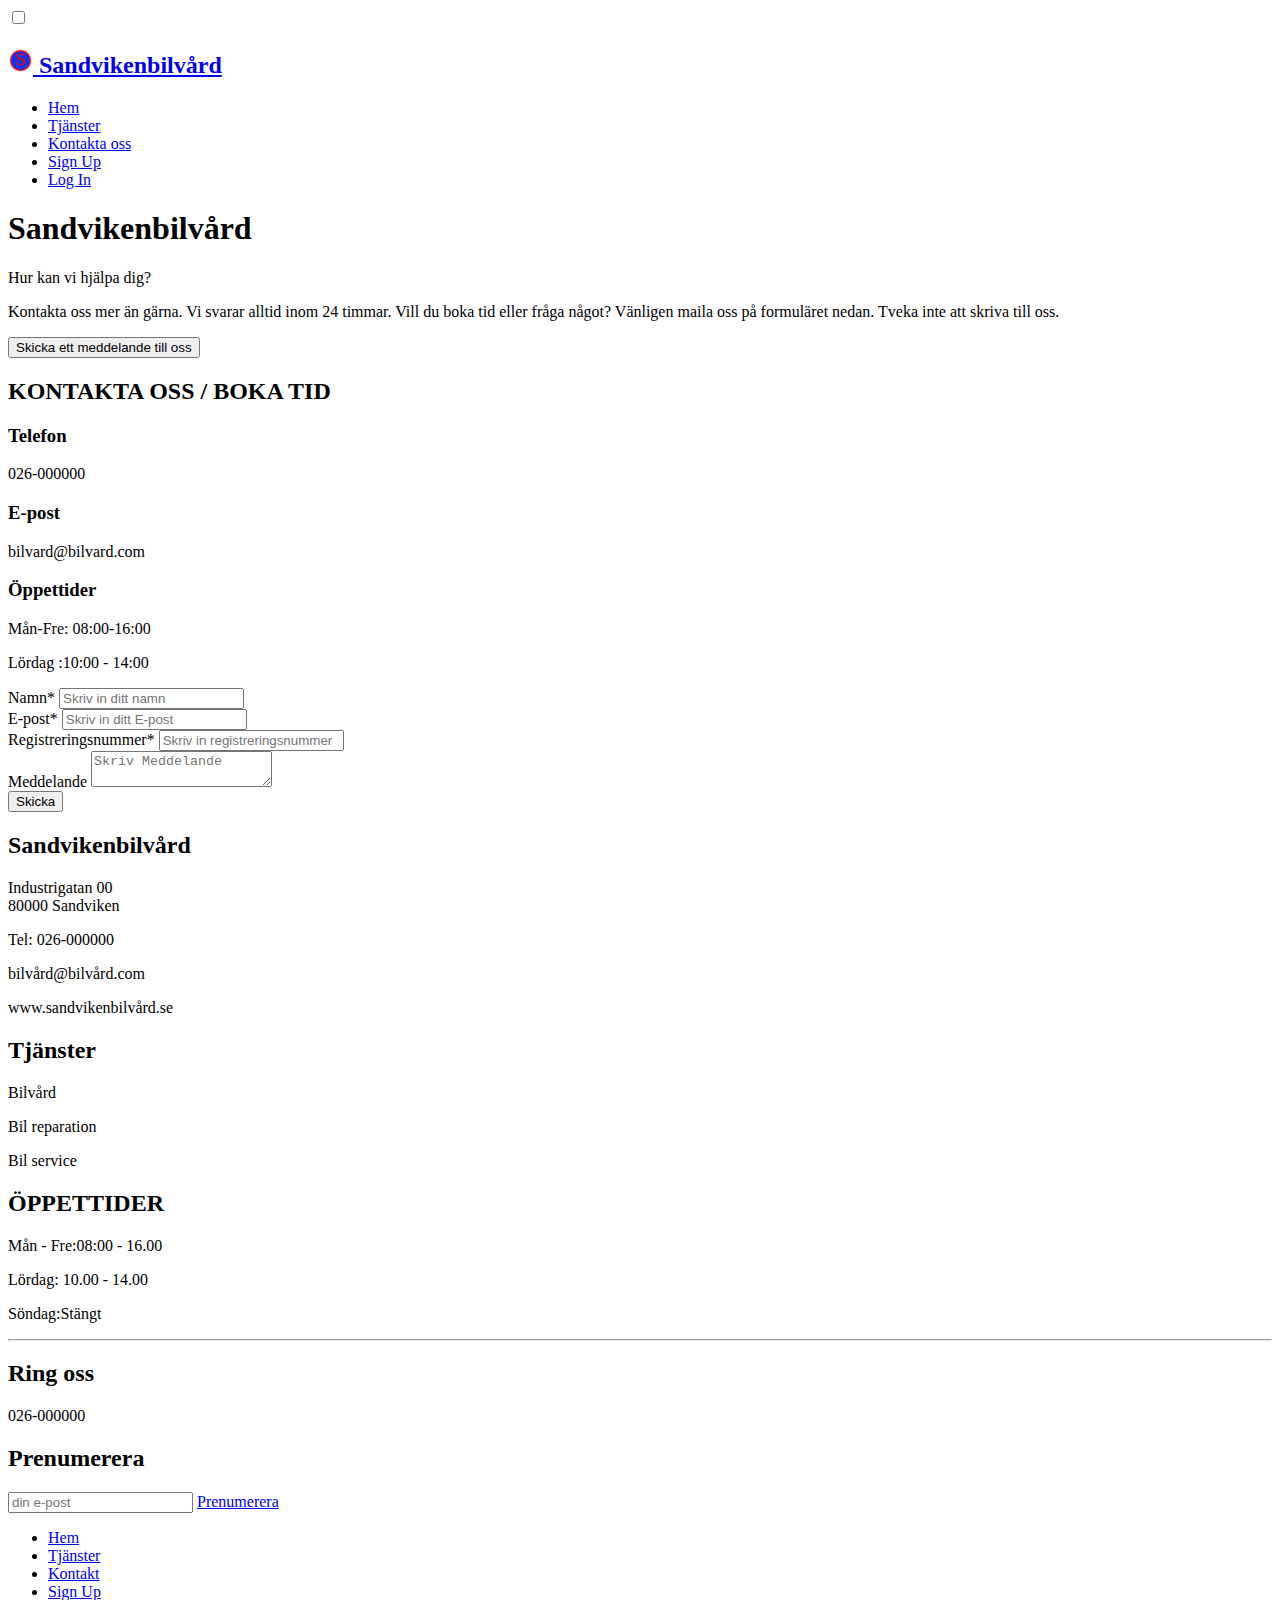
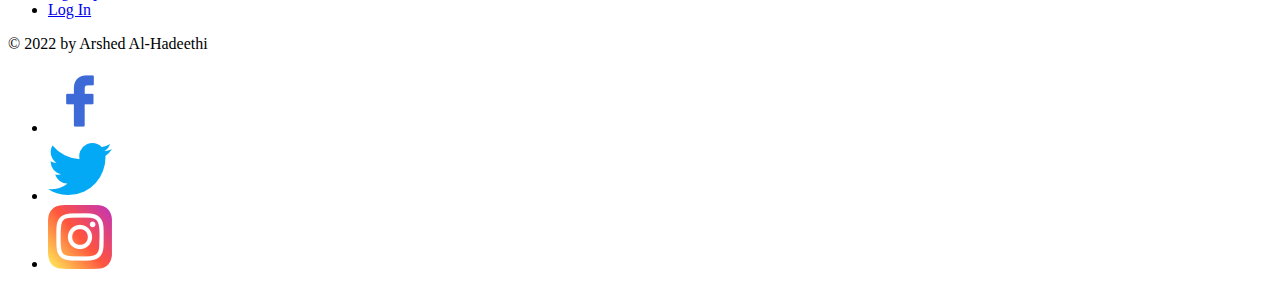
==== kontakt.html @ 72b44f38 "add web" ====
<!DOCTYPE html>
<html lang="en">
  <head>
    <meta charset="utf-8" />
    <meta name="viewport" content="width=device-width,initial-scale=1" />
    <meta http-equiv="X-UA-Compatible" content="IE=edge"/>
    <title>Kontakt | Sandviken bilvård</title>
    <!-- CSS Style -->
    <link rel="stylesheet" href="css/style.css" />
  </head>
  <body>

    <!-- Start landningssida -->
    <div class="landing-page">
      <div class="overlay"></div>
      <nav>
        <input id="nav-toggle" type="checkbox" />
        <h2 class="main-logo">
          <a href="index.html">
            <img src="imgs/icons/logo.png" style="width: 25px; height: 25px" alt="logo"/>
            <span>Sandviken<strong>bilvård</strong></span>
          </a>
        </h2>
        <ul class="links">
          <li><a href="index.html">Hem</a></li>
          <li><a href="tjanster.html">Tjänster</a></li>
          <li><a href="kontakt.html">Kontakta oss</a></li>
          <li><a href="#">Sign Up</a></li>
          <li><a href="#">Log In</a></li>
        </ul>
        <label for="nav-toggle" class="icon-burger">
          <div class="line"></div>
          <div class="line"></div>
          <div class="line"></div>
        </label>
      </nav>
      <div class="introduction-text">
        <div>
          <h1 class="main-logo">Sandviken<span>bilvård</span></h1>
          <p class="lead">Hur kan vi hjälpa dig?</p>
          <p class="mitt">
            Kontakta oss mer än gärna. Vi svarar alltid inom 24 timmar. 
            Vill du boka tid eller fråga något? Vänligen maila oss på
             formuläret nedan. Tveka inte att skriva till oss.
          </p>
          <form style="display: inline" action="#kontakt" method="get">
            <button>Skicka ett meddelande till oss</button>
          </form>
        </div>
      </div>
    </div>

    <!-- Slut landningssida -->

    <!-- Start kontakt form  -->
    <section class="send-msg">
      <h2 class="text-center" id="kontakt">KONTAKTA OSS / BOKA TID</h2>
      <div class="overlay"></div>
      <div class="container">
        <div class="boxes">
          <div class="box1">
            <div class="box">
              <h3>Telefon</h3>
              <span>026-000000</span>
            </div>
            <div class="box">
              <h3>E-post</h3>
              <span>bilvard@bilvard.com</span>
            </div>
            <div class="box">
              <h3>Öppettider</h3>
              <p>Mån-Fre: 08:00-16:00</p>
              <p>Lördag :10:00 - 14:00</p>
            </div>
          </div>
          <div class="box2">
            <form class="sm-boxes">
              <div>
                <label for="name">Namn*</label>
                <input type="text" id="name" name="name" placeholder="Skriv in ditt namn"/>
              </div>
              <div>
                <label for="epost">E-post*</label>
                <input type="text" id="epost" name="epost" placeholder="Skriv in ditt E-post"/>
              </div>
              <div>
                <label for="register">Registreringsnummer*</label>
                <input type="text" id="register" name="register" placeholder="Skriv in registreringsnummer"/>
              </div>
              <div>
                <label for="meddelande">Meddelande</label>
                <textarea id="meddelande" name="meddelande" placeholder="Skriv Meddelande"></textarea>
              </div>
              <button class="btn">Skicka</button>
            </form>
          </div>
        </div>
      </div>
    </section>
    <!-- Slut kontakt form  -->

    <!-- Start Kontakt -->
    <section class="contact-us">
      <div class="container">
        <!-- adress -->
        <div class="addresses">
          <div class="workshop">
            <div class="text">
              <i class="fas fa-car fa-2x"></i>
              <div>
                <h2 class="main-logo">Sandviken<span>bilvård</span></h2>
              </div>
            </div>
            <p>Industrigatan 00 <br> 80000 Sandviken</p>
            <div class="contact">
              <p><i class="fas fa-phone-alt"></i>Tel: 026-000000</p>
              <p><i class="fas fa-envelope"></i> bilvård@bilvård.com</p>
              <p><i class="fas fa-globe-europe"></i> www.sandvikenbilvård.se</p>
            </div>
          </div>
          <div class="sm-services">
            <h2>Tjänster</h2>
            <p>Bilvård</p>
            <p>Bil reparation</p>
            <p>Bil service</p>
          </div>

          <div class="openhours sm-services">
            <h2>ÖPPETTIDER</h2>
            <p><span>Mån - Fre:</span><span>08:00 - 16.00</span></p>
            <p><span>Lördag:</span> <span>10.00 - 14.00</span></p>
            <p><span>Söndag:</span><span>Stängt</span></p>
          </div>
        </div>
        <hr />
        <!-- Kontakta oss -->
        <div class="call">
          <div class="call-us">
            <h2>Ring oss</h2>
            <p>026-000000</p>
          </div>
          <div class="subscripe">
            <h2>Prenumerera</h2>
            <form>
              <input type="text" placeholder="din e-post" />
              <a href="#0">Prenumerera</a>
            </form>
          </div>
        </div>
      </div>
    </section>
    <!-- Slut kontakta oss -->

    <!-- Start Footer -->
    <div class="footer">
      <div class="container">
        <div class="boxes">
          <ul class="pages">
            <li><a href="index.html">Hem</a></li>
            <li><a href="tjanster.html"> Tjänster</a></li>
            <li><a href="kontakt.html">Kontakt </a></li>
            <li><a href="#">Sign Up</a></li>
            <li><a href="#">Log In</a></li>
          </ul>
          <p>&copy; 2022 by Arshed Al-Hadeethi</p>
          <ul class="foot-social">
            <li><a href="#0"><img src="imgs/icons/facebook.png" alt="facebook"></a></li>
            <li><a href="#0"><img src="imgs/icons/twitter.png" alt="twitter"></a></li>
            <li><a href="#0"><img src="imgs/icons/instagram.png" alt="instagram"></a></li>
          </ul>
        </div>
      </div>
    </div>
    <!-- Slut Footer -->
  </body>
</html>
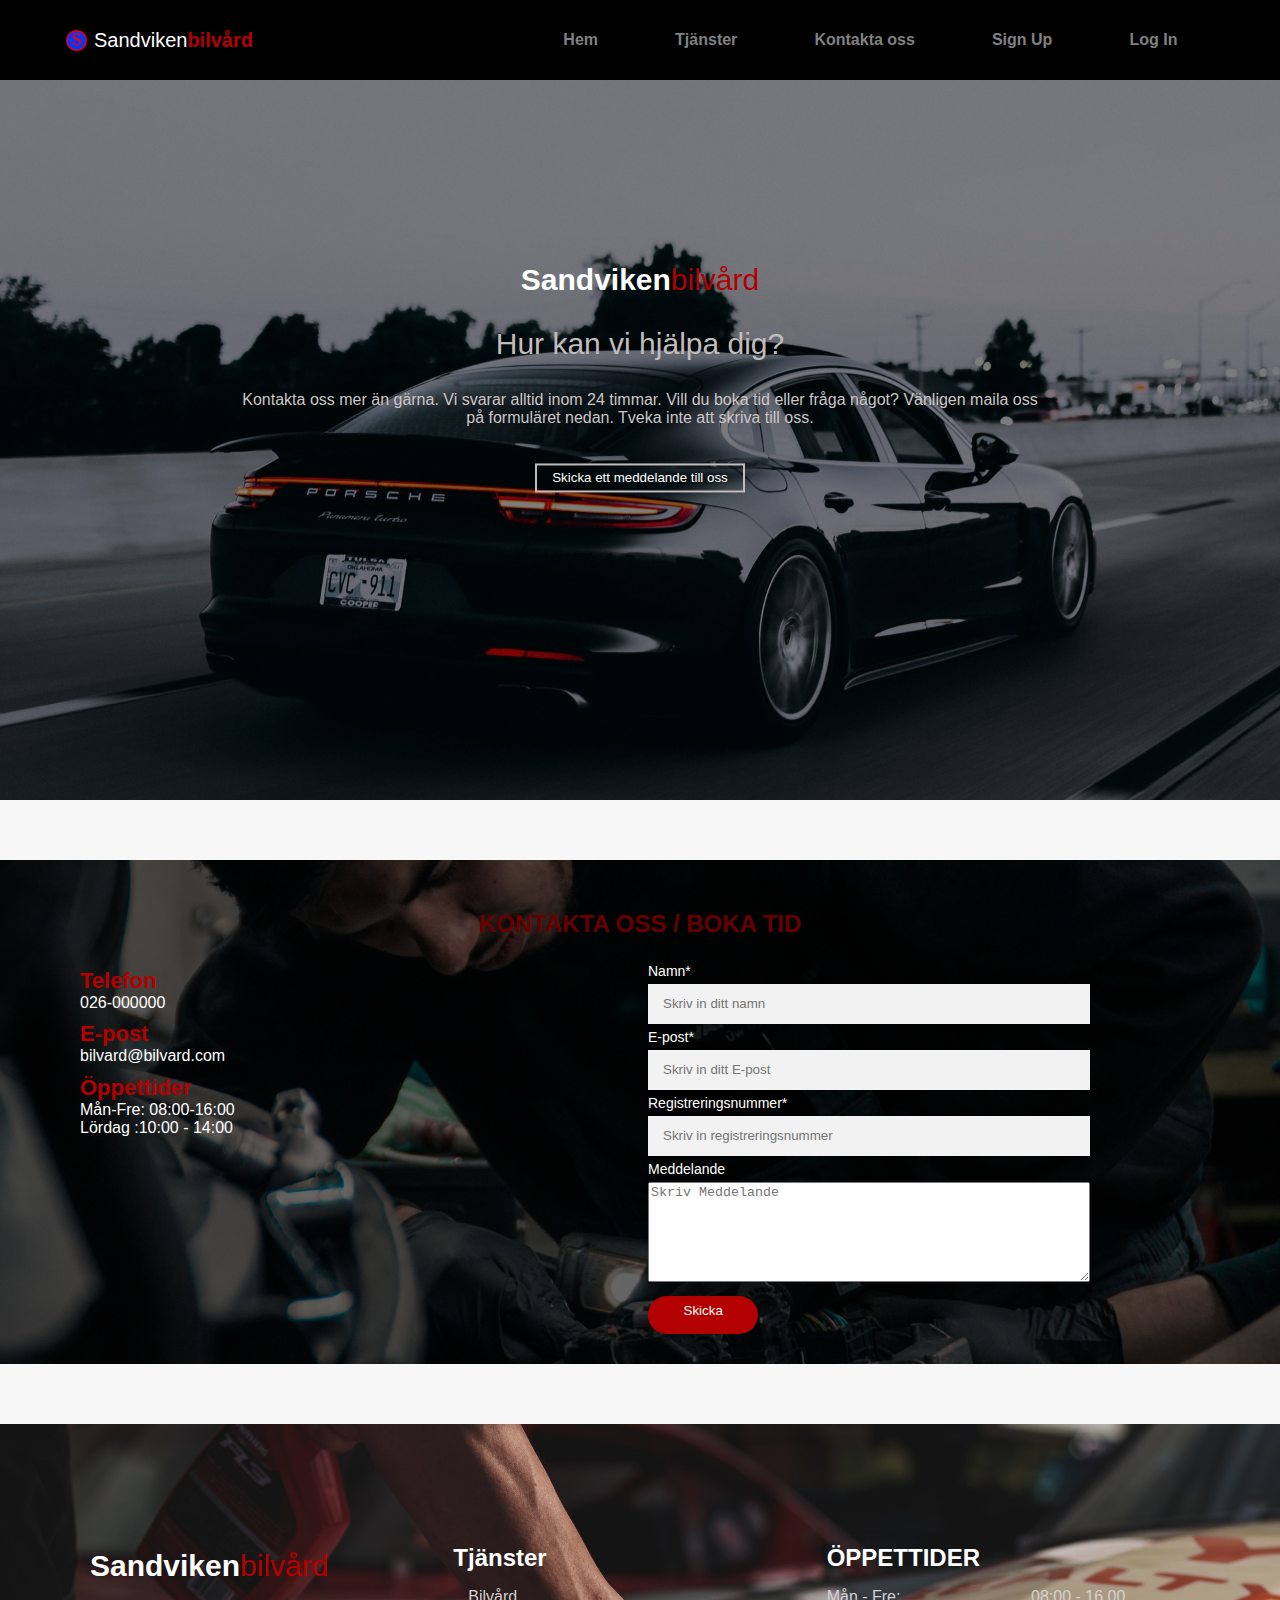
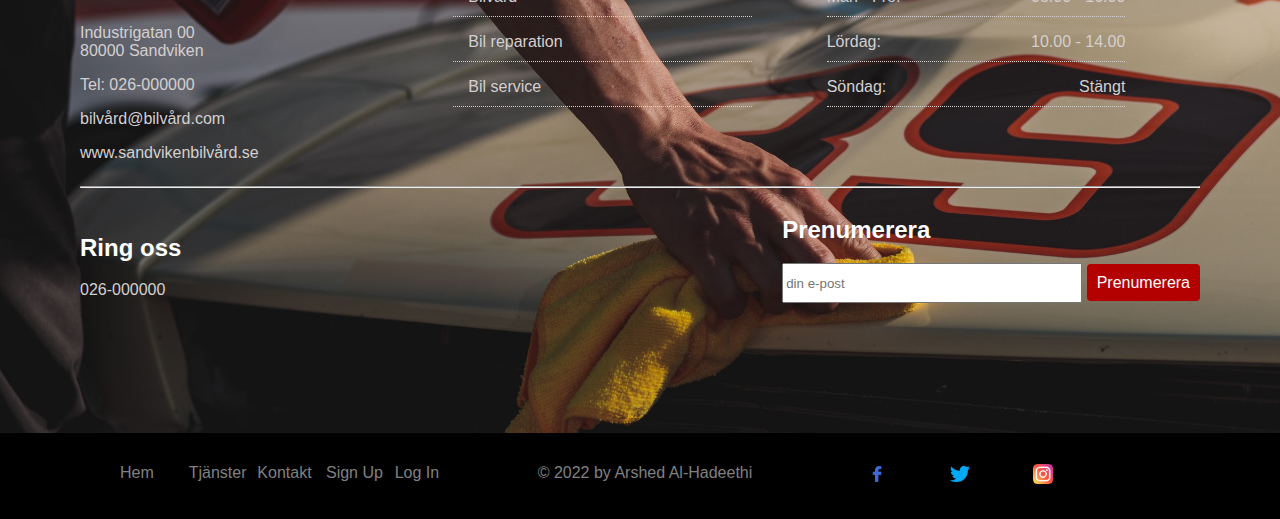
==== commit 4ca010c6: "update" ====
--- a/kontakt.html
+++ b/kontakt.html
@@ -6,7 +6,7 @@
     <meta http-equiv="X-UA-Compatible" content="IE=edge"/>
     <title>Kontakt | Sandviken bilvård</title>
     <!-- CSS Style -->
-    <link rel="stylesheet" href="css/style.css" />
+    <link rel="stylesheet" href="style.css" />
   </head>
   <body>
 
--- a/style.css
+++ b/style.css
@@ -0,0 +1,1266 @@
+body {
+  font-family: 'Open Sans', sans-serif;
+  overflow-x: hidden;
+  background-color: #f7f7f7;
+  margin: 0;
+  padding: 0;
+}
+:root {
+  --main-color: rgb(179, 0, 0);
+  --third-color: black;
+  --text-color: #818181;
+}
+* {
+  box-sizing: border-box;
+}
+html {
+  scroll-behavior: smooth;
+  overflow-x: hidden;
+}
+.container {
+  padding-left: 10px;
+  padding-right: 10px;
+  margin: auto;
+}
+
+/*#*#*#*#**#*#*#*#**#*#*#*#**#*#*#*#**#*#*#*#* Startsida *#*#*#*#**#*#*#*#**#*#*#*#**#*#*#*#**#*#*#*#*/
+
+/* Start landningssida */
+.landing-page {
+  min-height: 100vh;
+  background-image: url(./imgs/background.jpg);
+  background-size: cover;
+  position: relative;
+  margin-top: 80px;
+  min-height: 80vh;
+}
+.landing-page .overlay {
+  background-color: rgba(0, 0, 0, 0.5);
+  position: absolute;
+  top: 0;
+  left: 0;
+  width: 100%;
+  height: 100%;
+  z-index: 1;
+}
+nav {
+  position: fixed;
+  z-index: 10;
+  left: 0;
+  right: 0;
+  top: 0;
+  font-family: 'Montserrat', sans-serif;
+  padding: 0 5%;
+  height: 80px;
+  background-color: black;
+}
+/* #585858 */
+nav .main-logo {
+  float: left;
+  width: 40%;
+  height: 60%;
+  display: flex;
+  align-items: center;
+  font-size: 20px;
+  color: #fff;
+}
+nav .main-logo a {
+  text-decoration: none;
+  color: #fff;
+  display: flex;
+  align-items: center;
+}
+nav .main-logo a span {
+  color: #fff;
+  padding-left: 5px;
+}
+nav .main-logo a strong {
+  color: var(--main-color);
+}
+/* nav .main-logo img{} */
+nav .links {
+  float: right;
+  padding: 0;
+  margin: 0;
+  width: 60%;
+  height: 100%;
+  display: flex;
+  justify-content: space-around;
+  align-items: center;
+}
+nav .links li {
+  list-style: none;
+}
+nav .links a {
+  display: block;
+  padding: 10px;
+  font-size: 16px;
+  font-weight: bold;
+  color: var(--text-color);
+  text-decoration: none;
+  transition: 0.5s;
+}
+nav .links a:hover {
+  color: blue;
+}
+#nav-toggle {
+  position: absolute;
+  top: -100px;
+}
+nav .icon-burger {
+  display: none;
+  position: absolute;
+  right: 5%;
+  top: 50%;
+  transform: translateY(-50%);
+  cursor: pointer;
+}
+nav .icon-burger .line {
+  width: 30px;
+  height: 5px;
+  background-color: #fff;
+  margin: 5px;
+  border-radius: 3px;
+  transition: all 0.3s ease-in-out;
+}
+@media screen and (max-width: 768px) {
+  nav .links {
+    float: none;
+    position: fixed;
+    z-index: 9;
+    left: 0;
+    right: 0;
+    top: 80px;
+    bottom: 100%;
+    width: auto;
+    height: auto;
+    flex-direction: column;
+    justify-content: space-evenly;
+    background-color: rgba(0, 0, 0, 0.8);
+    overflow: hidden;
+    box-sizing: border-box;
+    transition: all 0.5s ease-in-out;
+  }
+  nav .links a {
+    font-size: 20px;
+  }
+  nav :checked ~ .links {
+    bottom: 0;
+  }
+  nav .icon-burger {
+    display: block;
+  }
+  nav :checked ~ .icon-burger .line:nth-child(1) {
+    transform: translateY(10px) rotate(225deg);
+  }
+  nav :checked ~ .icon-burger .line:nth-child(3) {
+    transform: translateY(-10px) rotate(-225deg);
+  }
+  nav :checked ~ .icon-burger .line:nth-child(2) {
+    opacity: 0;
+  }
+}
+
+/* Stop */
+.introduction-text {
+  position: absolute;
+  left: 50%;
+  top: 40%;
+  transform: translate(-50%, -50%);
+  display: flex;
+  justify-content: center;
+  align-items: center;
+  z-index: 2;
+  color: #fff;
+  text-align: center;
+  width: 95%;
+}
+.mitt {
+  margin-left: 15%;
+  margin-right: 15%;
+}
+.introduction-text .lead {
+  font-size: 30px;
+  color: #c1bcbc;
+}
+@media (max-width: 767px) {
+  .introduction-text .lead {
+    font-size: 20px;
+  }
+}
+@media (max-width: 991px) {
+  .introduction-text .lead {
+    text-align: center;
+  }
+}
+.introduction-text p:nth-of-type(2) {
+  color: #ccc5c5;
+  font-weight: 200;
+}
+@media (max-width: 991px) {
+  .introduction-text p:nth-of-type(2) {
+    text-align: center;
+  }
+}
+@media (max-width: 767px) {
+  .introduction-text p:nth-of-type(2) {
+    font-size: 14px;
+  }
+}
+.introduction-text button {
+  background: transparent;
+  border: 2px solid #c1bcbc;
+  padding: 5px 15px;
+  margin-top: 20px;
+  color: #fff;
+  cursor: pointer;
+  transition: 0.5s;
+}
+.introduction-text a {
+  text-decoration: none;
+}
+.introduction-text button:hover {
+  background: #fff;
+  color: #000;
+}
+@media (max-width: 991px) {
+  .introduction-text button {
+    margin: 30px auto;
+    display: block;
+  }
+}
+/* Slut landningssida */
+
+/* Start Socialamedia */
+.social {
+  padding: 10px 0;
+  box-shadow: -2px -5px 13px #000;
+  background-color: #fff;
+}
+.social .social-main {
+  display: flex;
+  justify-content: space-between;
+  align-items: center;
+}
+@media (max-width: 991px) {
+  .social .social-main {
+    display: block;
+    text-align: center;
+  }
+}
+@media (max-width: 991px) {
+  .social h4 {
+    margin-bottom: 10px;
+  }
+}
+.social p {
+  color: var(--text-color);
+  max-width: 100%;
+}
+.social img {
+  color: #b9b6b6;
+  margin: 20px 15px;
+  cursor: pointer;
+  transition: color 0.5s ease-in-out;
+  font-size: 40px;
+}
+@media (max-width: 767px) {
+  .social img {
+    margin: 10px 15px;
+    font-size: 30px;
+  }
+}
+/* Slut Socialamedia */
+
+/* Start Varför Vi */
+.why-us {
+  padding: 25px 0;
+  margin: 30px 0;
+  display: grid;
+  grid-template-columns: 35% 65%;
+  gap: 10px;
+}
+@media (max-width: 991px) {
+  .why-us {
+    grid-template-columns: 1fr;
+  }
+}
+.why-us .content .head-content {
+  position: relative;
+}
+@media (max-width: 991px) {
+  .why-us .content {
+    margin-left: 33px;
+  }
+}
+.why-us .content .head-content:before {
+  position: absolute;
+  content: '';
+  display: block;
+  background-color: var(--main-color);
+  width: 2px;
+  height: 80px;
+  left: 0;
+  left: -5%;
+}
+.why-us .content .head-content h2 {
+  font-size: 28px;
+  line-height: 1.3em;
+}
+.why-us .content .head-content h4 {
+  font-size: 18px;
+  line-height: 1.6em;
+  color: var(--main-color);
+}
+.why-us .content p {
+  font-weight: 400;
+  font-size: 15px;
+}
+.why-us .boxes {
+  display: grid;
+  grid-template-columns: 1fr 1fr;
+  gap: 10px;
+  text-align: start;
+}
+.why-us .boxes .box {
+  border: 2px solid rgba(0, 0, 0, 0.07);
+  padding: 20px;
+  display: flex;
+  align-items: center;
+  justify-content: space-around;
+  transition: 0.5s ease;
+}
+.why-us .boxes .box:hover {
+  background-color: #333;
+  color: #fff;
+}
+.why-us .boxes .box:hover i,
+.why-us .boxes .box:hover h5 {
+  color: #fff;
+}
+
+@media (max-width: 767px) {
+  .why-us {
+    margin: 20px 0 0;
+  }
+  .why-us .boxes {
+    grid-template-columns: 1fr;
+  }
+  .why-us .boxes .box {
+    padding: 10px;
+  }
+}
+.why-us .boxes .box i {
+  color: var(--main-color);
+}
+.why-us .boxes .box p {
+  color: var(--text-color);
+}
+/* Slut Varför vi */
+
+/* Start Om oss */
+.about-us {
+  padding-top: 25px;
+  padding-bottom: 25px;
+}
+.about-us .boxes {
+  display: grid;
+  grid-template-columns: 1fr 1fr;
+  gap: 20px;
+}
+.about-us .boxes .info-box h2 {
+  margin-top: 0;
+  color: var(--main-color);
+}
+.about-us .boxes .info-box p {
+  color: var(--text-color);
+  line-height: 1.5;
+}
+@media (max-width: 767px) {
+  .about-us .boxes {
+    grid-template-columns: 1fr;
+    text-align: center;
+  }
+}
+.about-us .boxes .image-box img {
+  max-width: 100%;
+  max-height: 100%;
+}
+/* Slut Om oss */
+
+/* Start statistik  */
+.stats {
+  padding: 100px 0;
+  color: #08526d;
+  background: url(./imgs/background2.jpg) no-repeat center center fixed;
+  min-height: 300px;
+  background-size: cover;
+  margin: 60px 0;
+}
+@media (max-width: 991px) {
+  .stats {
+    background-attachment: initial;
+    padding: 20px;
+  }
+}
+.stats .all-stats {
+  display: grid;
+  color: #b6b5b5;
+  grid-template-columns: 1fr 1fr 1fr 1fr;
+  text-align: center;
+  padding-top: 5px;
+  padding-bottom: 5px;
+}
+@media (max-width: 767px) {
+  .stats .all-stats {
+    grid-template-columns: 1fr 1fr;
+    padding: 10px 0;
+  }
+  .stats {
+    padding: 20px;
+  }
+}
+.stat-box {
+  margin-bottom: 20px;
+}
+.stats span {
+  display: block;
+  font-size: 50px;
+  font-weight: bold;
+}
+.stats p {
+  color: var(--main-color);
+  font-size: 20px;
+  color: #b6b5b5;
+}
+@media (max-width: 767px) {
+  .stats span {
+    font-size: 20px;
+  }
+  .stats p {
+    font-size: 15px;
+  }
+}
+/* Slut statistik  */
+
+/* Start Omdömen */
+.testimonials {
+  position: relative;
+  padding-top: 60px;
+  padding-bottom: 60px;
+  margin-bottom: 60px;
+}
+.testimonials:before {
+  content: '';
+  width: 50%;
+  position: absolute;
+  left: 0;
+  top: 0;
+  background-color: var(--main-color);
+  height: 100%;
+}
+.testimonials:after {
+  content: '';
+  width: 50%;
+  position: absolute;
+  right: 0;
+  top: 0;
+  background-color: blue;
+  height: 100%;
+}
+.testimonials h2 {
+  font-weight: bold;
+  font-size: 30px;
+  color: #fff;
+  margin: 0 0 30px;
+  text-align: left;
+  position: relative;
+  z-index: 2;
+}
+.testimonials .ts-box {
+  position: relative;
+  z-index: 2;
+  width: calc(97% / 3);
+  float: left;
+  background-color: #fff;
+  padding: 20px;
+  font-size: 22px;
+  border-radius: 6px;
+  text-align: center;
+  height: 453px;
+}
+.testimonials .ts-box img {
+  border-radius: 50%;
+  width: 100px;
+  height: 93px;
+}
+
+.testimonials .ts-box:not(last-of-type) {
+  margin-right: 1%;
+}
+.testimonials .ts-box .person-info {
+  overflow: hidden;
+}
+.testimonials .ts-box > p,
+.testimonials .ts-box .person-info > p {
+  color: #707070;
+}
+
+.testimonials .ts-box .person-info > h4 {
+  color: #333;
+}
+@media (max-width: 991px) {
+  .testimonials .ts-box .person-info {
+    text-align: center;
+  }
+}
+@media (max-width: 767px) {
+  .testimonials .ts-box > p {
+    font-size: 18px;
+  }
+}
+@media (max-width: 576px) {
+  .testimonials .ts-box {
+    width: 100%;
+    margin-bottom: 10px;
+    height: 350px;
+  }
+}
+@media (max-width: 767px) {
+  .testimonials h2 {
+    text-align: center;
+  }
+}
+.clearFix {
+  clear: both;
+}
+/* Slut Omdömen */
+
+/* Kontakt */
+.contact-us {
+  padding: 100px 0;
+  background: url(./imgs/t.jpg) no-repeat center center;
+  min-height: 500px;
+  background-size: cover;
+  position: relative;
+  color: #fff;
+}
+.contact-us .overlay {
+  background-color: rgba(0, 0, 0, 0.7);
+  position: absolute;
+  top: 0;
+  left: 0;
+  width: 100%;
+  height: 100%;
+  z-index: 1;
+}
+.contact-us .addresses {
+  display: grid;
+  grid-template-columns: 1fr 1fr 1fr;
+}
+@media (min-width: 768px) and (max-width: 991px) {
+  .contact-us .addresses {
+    max-width: 100%;
+    grid-template-columns: 1fr 1fr;
+  }
+  .contact-us .addresses .openhours {
+    grid-column: 1/4;
+    margin: 0 auto;
+    /* display: block; */
+  }
+}
+@media (max-width: 767px) {
+  .contact-us .addresses {
+    grid-template-columns: 1fr;
+    margin-left: 20px;
+  }
+  .contact-us {
+    padding: 30px 0;
+  }
+}
+.contact-us .addresses .workshop .text {
+  display: flex;
+  align-items: center;
+}
+.contact-us .addresses .workshop p {
+  color: #d4d0d0;
+}
+.contact-us .addresses .workshop .text i {
+  margin-right: 10px;
+}
+.contact-us .addresses .workshop .text h1 {
+  font-size: 30px;
+  margin: 0;
+}
+.contact-us .addresses .workshop .text p {
+  margin: 0;
+  font-size: 10px;
+  color: #d4d0d0;
+}
+.contact-us .addresses .workshop .contact i {
+  color: var(--main-color);
+}
+
+.contact-us .addresses .sm-services h2 {
+  margin-bottom: 10px;
+}
+.contact-us .addresses .sm-services p {
+  text-indent: 15px;
+  padding-bottom: 10px;
+  width: 80%;
+  border-bottom: 1px dotted #d4d0d0;
+  color: #d4d0d0;
+  display: block;
+}
+.contact-us .addresses .openhours p {
+  text-indent: 0;
+  display: flex;
+  justify-content: space-between;
+}
+.contact-us .call {
+  display: flex;
+  justify-content: space-between;
+  align-items: center;
+}
+.contact-us .call .call-us p {
+  color: #d4d0d0;
+}
+@media (max-width: 767px) {
+  .contact-us .call {
+    display: block;
+    margin-left: 20px;
+  }
+}
+.contact-us .call .subscripe input {
+  outline: none;
+  min-height: 40px;
+  min-width: 300px;
+  margin-bottom: 30px;
+}
+.contact-us .call .subscripe a {
+  text-decoration: none;
+  padding: 10px;
+  background-color: var(--main-color);
+  color: #fff;
+  border-radius: 4px;
+}
+/* Slut Kontakt */
+
+/* Start Footer */
+.footer {
+  background-color: black;
+  color: var(--text-color);
+  padding: 15px;
+}
+.footer .boxes {
+  display: grid;
+  grid-template-columns: 1fr 1fr 1fr;
+}
+.footer .boxes p {
+  margin-left: 10px;
+  text-align: center;
+}
+.footer .boxes ul {
+  text-decoration: none;
+}
+@media (max-width: 767px) {
+  .footer .boxes {
+    grid-template-columns: 1fr;
+  }
+  .footer .boxes .foot-social {
+    text-align: center;
+  }
+}
+.footer .boxes ul li {
+  list-style: none;
+}
+.footer .boxes ul li a {
+  text-decoration: none;
+  color: var(--text-color);
+}
+
+.footer .boxes .pages {
+  display: grid;
+  grid-template-columns: repeat(5, 1fr);
+  gap: 10px;
+}
+.footer .boxes .foot-social {
+  display: grid;
+  grid-template-columns: repeat(4, 1fr);
+}
+.footer .boxes .foot-social img {
+  width: 20px;
+  height: 20px;
+}
+/* Slut Footer */
+
+/*#*#*#*#**#*#*#*#**#*#*#*#**#*#*#*#**#*#*#*#* Tjänster sida *#*#*#*#**#*#*#*#**#*#*#*#**#*#*#*#**#*#*#*#*/
+
+/* Start Tjänster */
+.section-head {
+  margin-bottom: 60px;
+  margin-top: 30px;
+  text-align: center;
+}
+.feat .items {
+  display: grid;
+  grid-template-columns: 1fr 1fr 1fr;
+  gap: 10px;
+}
+@media (min-width: 578px) and (max-width: 991px) {
+  .feat .items {
+    grid-template-columns: 1fr 1fr;
+  }
+}
+@media (max-width: 576px) {
+  .feat .items {
+    grid-template-columns: 1fr;
+  }
+}
+.item {
+  text-align: center;
+  padding: 30px 25px;
+  border-radius: 15px;
+  border: 2px solid rgba(0, 0, 0, 0.07);
+  -webkit-transition: all 1s ease;
+  transition: all 1s ease;
+}
+
+.item .icon {
+  font-size: 40px;
+  margin-bottom: 25px;
+  color: var(--main-color);
+  width: 90px;
+  height: 90px;
+  line-height: 96px;
+  border-radius: 50px;
+}
+
+.item p {
+  font-size: 15px;
+  line-height: 26px;
+  color: #818181;
+}
+.item h6 {
+  margin-bottom: 20px;
+  color: #2f2f2f;
+}
+@media (max-width: 576px) {
+  .item {
+    padding: 15px 10px;
+  }
+  .item .icon {
+    line-height: 40px;
+  }
+}
+/* Slut Tjänster */
+
+/* Start statistik */
+.stats.service-page {
+  padding: 40px 0;
+  background: url(./imgs/wash2.jpg) no-repeat center center fixed;
+  min-height: 200px;
+}
+
+@media (max-width: 576px) {
+  .stats.service-page .all-stats {
+    grid-template-columns: 1fr;
+  }
+}
+.stats.service-page .stat-box {
+  color: #fff;
+}
+.stats.service-page .stat-box p {
+  font-size: 20px;
+  color: #fff;
+}
+.stats.service-page .state-info {
+  display: flex;
+  justify-content: center;
+  align-items: center;
+}
+.stats.service-page .stat-box .state-info span {
+  font-size: 40px;
+}
+.stats.service-page .state-info i {
+  font-size: 30px;
+}
+@media (max-width: 767px) {
+  .stats.service-page .stat-box .state-info span {
+    font-size: 20px;
+  }
+  .stats.service-page .stat-box p {
+    font-size: 15px;
+  }
+}
+/* Slut statistik */
+
+/* Tjänster */
+.offers {
+  margin: 60px 0;
+  padding: 40px 0;
+}
+.offers .boxes {
+  display: grid;
+  grid-template-columns: repeat(4, 1fr);
+  gap: 20px;
+}
+@media (min-width: 768px) and (max-width: 991px) {
+  .offers .boxes {
+    grid-template-columns: 1fr 1fr;
+  }
+}
+@media (max-width: 767px) {
+  .offers .boxes {
+    grid-template-columns: 1fr;
+  }
+}
+.offers .boxes .box {
+  background-color: #fff;
+}
+.offers .boxes .box img {
+  max-width: 100%;
+  min-height: 300px;
+}
+
+.offers .boxes .box h2 {
+  font-size: 20px;
+  margin-left: 20px;
+}
+.offers .boxes .box p {
+  font-size: 20px;
+  margin-left: 20px;
+  color: var(--text-color);
+  font-size: 14px;
+}
+.offers .boxes .box .content {
+  display: flex;
+  justify-content: space-between;
+  padding: 5px 20px 15px;
+}
+.offers .boxes .box .content .btn {
+  padding: 13px 13px;
+}
+.offers .boxes .box .content p span {
+  color: var(--main-color);
+  font-size: 16px;
+}
+/* Slut Tjänster */
+
+/* Start Beskrivning */
+.explain {
+  padding-bottom: 60px;
+}
+.explain .boxes {
+  display: grid;
+  grid-template-columns: 1fr 1fr;
+  gap: 20px;
+}
+@media (max-width: 767px) {
+  .explain .boxes {
+    grid-template-columns: 1fr;
+  }
+}
+.explain .boxes .box1 h1 {
+  font-size: 18px;
+  margin-top: 0;
+}
+.explain .boxes .box1 p {
+  font-size: 14px;
+  color: var(--text-color);
+  margin: 20px 0;
+}
+@media (min-width: 768px) and (max-width: 991px) {
+  .explain .boxes .box1 p {
+    margin: 10px 0;
+  }
+}
+.explain .boxes .box1 .benfits {
+  display: flex;
+  align-items: center;
+}
+.explain .boxes .box1 .benfits i {
+  margin-right: 12px;
+  color: var(--main-color);
+}
+.explain .boxes .box2 img {
+  max-width: 100%;
+  min-height: 280px;
+}
+/* Slut Beskrivning */
+
+/* Start Services */
+.features {
+  padding: 50px 0;
+}
+.features .info .lines {
+  margin-bottom: 40px;
+}
+
+.features .all-features {
+  display: grid;
+  grid-template-columns: 1fr 1fr 1fr;
+  gap: 30px;
+}
+@media (max-width: 991px) {
+  .features .all-features {
+    grid-template-columns: 1fr 1fr;
+  }
+}
+@media (max-width: 767px) {
+  .features {
+    padding: 20px 0;
+  }
+  .features .all-features {
+    grid-template-columns: 1fr;
+  }
+}
+.features .all-features .feature {
+  background-color: #fff;
+}
+.features .all-features .feature .info-img {
+  padding: 15px;
+}
+.features .all-features .feature .info-img p {
+  color: var(--text-color);
+}
+.features .all-features .feature .main-logo {
+  font-size: 20px;
+}
+.features .all-features .feature img {
+  max-width: 100%;
+  min-height: 353px;
+}
+/* End Services */
+
+/*#*#*#*#**#*#*#*#**#*#*#*#**#*#*#*#**#*#*#*#* Sign Up sida *#*#*#*#**#*#*#*#**#*#*#*#**#*#*#*#**#*#*#*#*/
+
+/* Start Sign Up */
+.signup {
+  padding: 100px 0;
+  text-align: center;
+}
+.signup .field {
+  margin-bottom: 40px;
+}
+@media (max-width: 767px) {
+  .signup {
+    padding: 30px 0;
+  }
+  .signup .field {
+    margin-bottom: 20px;
+  }
+}
+.signup label {
+  display: block;
+  margin: 10px 0;
+  color: rgb(49 49 49);
+  font-size: 14px;
+  text-align: start;
+  margin-left: 10%;
+}
+.signup input {
+  width: 80%;
+  max-width: 80%;
+  height: 40px;
+  outline: none;
+  background: #f2f2f2;
+  border: none;
+  padding: 15px;
+}
+.signup .field-check {
+  text-align: start;
+  margin-left: 10%;
+  display: flex;
+  align-items: center;
+}
+.signup .check {
+  width: 20px;
+  height: 20px;
+  margin-right: 10px;
+}
+.signup .field-check span {
+  text-transform: capitalize;
+  font-size: 14px;
+}
+.signup .register {
+  width: 80%;
+  max-width: 80%;
+  height: 45px;
+}
+
+.signup .checkLogin {
+  text-align: start;
+  margin-left: 10%;
+}
+.signup .checkLogin span {
+  font-size: 13px;
+  color: var(--text-color);
+  margin-right: 5px;
+}
+.signup .checkLogin a {
+  color: var(--main-color);
+  text-decoration: none;
+}
+/* End Sign Up */
+
+/*#*#*#*#**#*#*#*#**#*#*#*#**#*#*#*#**#*#*#*#* Login Up sida *#*#*#*#**#*#*#*#**#*#*#*#**#*#*#*#**#*#*#*#*/
+
+/* Start Login */
+.signup.login .field-check {
+  display: flex;
+  justify-content: space-between;
+  width: 50%;
+  margin-left: 25%;
+}
+.signup.login .field-check a {
+  text-decoration: none;
+  color: var(--main-color);
+}
+.signup.login input {
+  width: 50%;
+  max-width: 50%;
+}
+
+.signup.login label {
+  margin-left: 25%;
+}
+.signup.login .register {
+  width: 50%;
+  max-width: 50%;
+}
+@media (max-width: 767px) {
+  .signup.login input {
+    width: 100%;
+    max-width: 100%;
+  }
+  .signup.login .register {
+    width: 100%;
+    max-width: 100%;
+  }
+  .signup.login label {
+    margin-left: 0;
+  }
+  .signup.login .field-check {
+    margin-left: 0;
+    width: 100%;
+    max-width: 100%;
+  }
+}
+/* Slut Login */
+
+/*#*#*#*#**#*#*#*#**#*#*#*#**#*#*#*#**#*#*#*#* Skicka Meddelande *#*#*#*#**#*#*#*#**#*#*#*#**#*#*#*#**#*#*#*#*/
+
+/* Start Skicka Meddelande */
+.send-msg {
+  margin: 60px 0;
+  padding: 30px 0;
+  background: url(./imgs/repair3.jpg) no-repeat center center;
+  /* min-height: 300px; */
+  background-size: cover;
+  position: relative;
+  z-index: 999;
+}
+.send-msg h2 {
+  color: #fff;
+  color: red;
+}
+.send-msg .all {
+  z-index: 4;
+}
+
+.send-msg .overlay {
+  background-color: rgba(0, 0, 0, 0.6);
+  position: absolute;
+  top: 0;
+  left: 0;
+  width: 100%;
+  height: 100%;
+  z-index: 1;
+}
+
+.send-msg .boxes {
+  display: grid;
+  grid-template-columns: 1fr 1fr;
+  gap: 1em;
+  color: var(--text-color);
+  z-index: 999;
+  justify-content: center;
+  align-items: flex-start;
+}
+@media (max-width: 767px) {
+  .send-msg .boxes {
+    grid-template-columns: 1fr;
+    margin-left: 20px;
+  }
+}
+.send-msg .boxes .box1 {
+  margin-top: 10px;
+  z-index: 2;
+}
+.send-msg .boxes .box1 > div {
+  margin-bottom: 0.6em;
+}
+.send-msg .boxes .box1 p,
+.send-msg .boxes .box1 span {
+  color: #fff;
+  font-size: 16px;
+}
+.send-msg .boxes .box1 h3 {
+  margin: 0;
+  color: var(--main-color);
+  font-size: 22px;
+}
+.send-msg .boxes .box1 p {
+  margin: 0;
+  padding: 0;
+}
+.send-msg .boxes .box2 {
+  z-index: 2;
+  color: #fff;
+}
+
+.send-msg .boxes .box2 .sm-boxes label {
+  display: block;
+  margin: 5px 0;
+  font-size: 14px;
+}
+.send-msg .boxes .box2 .sm-boxes input {
+  width: 80%;
+  max-width: 80%;
+  height: 40px;
+  outline: none;
+  background: #f2f2f2;
+  border: none;
+  padding: 15px;
+}
+.send-msg .boxes .box2 .sm-boxes textarea {
+  width: 80%;
+  max-width: 80%;
+  height: 100px;
+  outline: none;
+}
+.send-msg .boxes .box2 .sm-boxes .btn {
+  width: 20%;
+  max-width: 20%;
+  height: 38px;
+  text-align: center;
+  padding-top: 7px;
+  border-radius: 28px;
+  border-bottom: 2px;
+  margin-top: 10px;
+}
+/* Slut Skicka Meddelande */
+
+/*#*#*#*#**#*#*#*#**#*#*#*#**#*#*#*#**#*#*#*#* My Own custom css *#*#*#*#**#*#*#*#**#*#*#*#**#*#*#*#**#*#*#*#*/
+
+/* Start Own CSS */
+.text-center {
+  text-align: center;
+}
+.lines {
+  margin: 0;
+  font-weight: bold;
+  position: relative;
+}
+.lines:before {
+  position: absolute;
+  content: '';
+  width: 57px;
+  height: 1px;
+  background-color: #000;
+  display: block;
+  left: 39%;
+  top: 11px;
+}
+.lines:after {
+  position: absolute;
+  content: '';
+  width: 57px;
+  height: 1px;
+  background-color: #000;
+  display: block;
+  right: 39%;
+  top: 11px;
+}
+@media (min-width: 768px) and (max-width: 991px) {
+  .lines:before {
+    left: 32%;
+  }
+  .lines:after {
+    right: 32%;
+  }
+}
+@media (min-width: 577px) and (max-width: 767px) {
+  .lines:before {
+    left: 27%;
+  }
+  .lines:after {
+    right: 27%;
+  }
+}
+@media (max-width: 576px) {
+  .lines:before {
+    left: 12%;
+  }
+  .lines:after {
+    right: 12%;
+  }
+}
+.main-logo {
+  font-weight: bold;
+  font-size: 30px;
+}
+@media (max-width: 767px) {
+  .main-logo h1 {
+    text-align: center;
+    font-size: 40px;
+  }
+}
+.main-logo span {
+  font-weight: normal;
+  color: rgb(179, 0, 0);
+}
+.btn {
+  outline: none;
+  border: none;
+  padding-top: 15px;
+  padding-bottom: 15px;
+  background: var(--main-color);
+  color: #fff;
+  cursor: pointer;
+  transition: 0.5s ease-in-out;
+}
+.btn:hover {
+  opacity: 0.9;
+}
+/* End Own Framework */
+
+/*#*#*#*#**#*#*#*#**#*#*#*#**#*#*#*#**#*#*#*#* Grid System *#*#*#*#**#*#*#*#**#*#*#*#**#*#*#*#**#*#*#*#*/
+
+/* Start Grid System */
+@media (min-width: 576px) {
+  /* small Devices => Phone */
+  .container {
+    max-width: 540px;
+  }
+}
+@media (min-width: 768px) {
+  /* Medium Devices => Tablets */
+  .container {
+    max-width: 720px;
+  }
+}
+@media (min-width: 992px) {
+  /* Desktops */
+  .container {
+    max-width: 960px;
+  }
+}
+@media (min-width: 1200px) {
+  /* Large Devices*/
+  .container {
+    max-width: 1140px;
+  }
+}
+/* End Grid System */
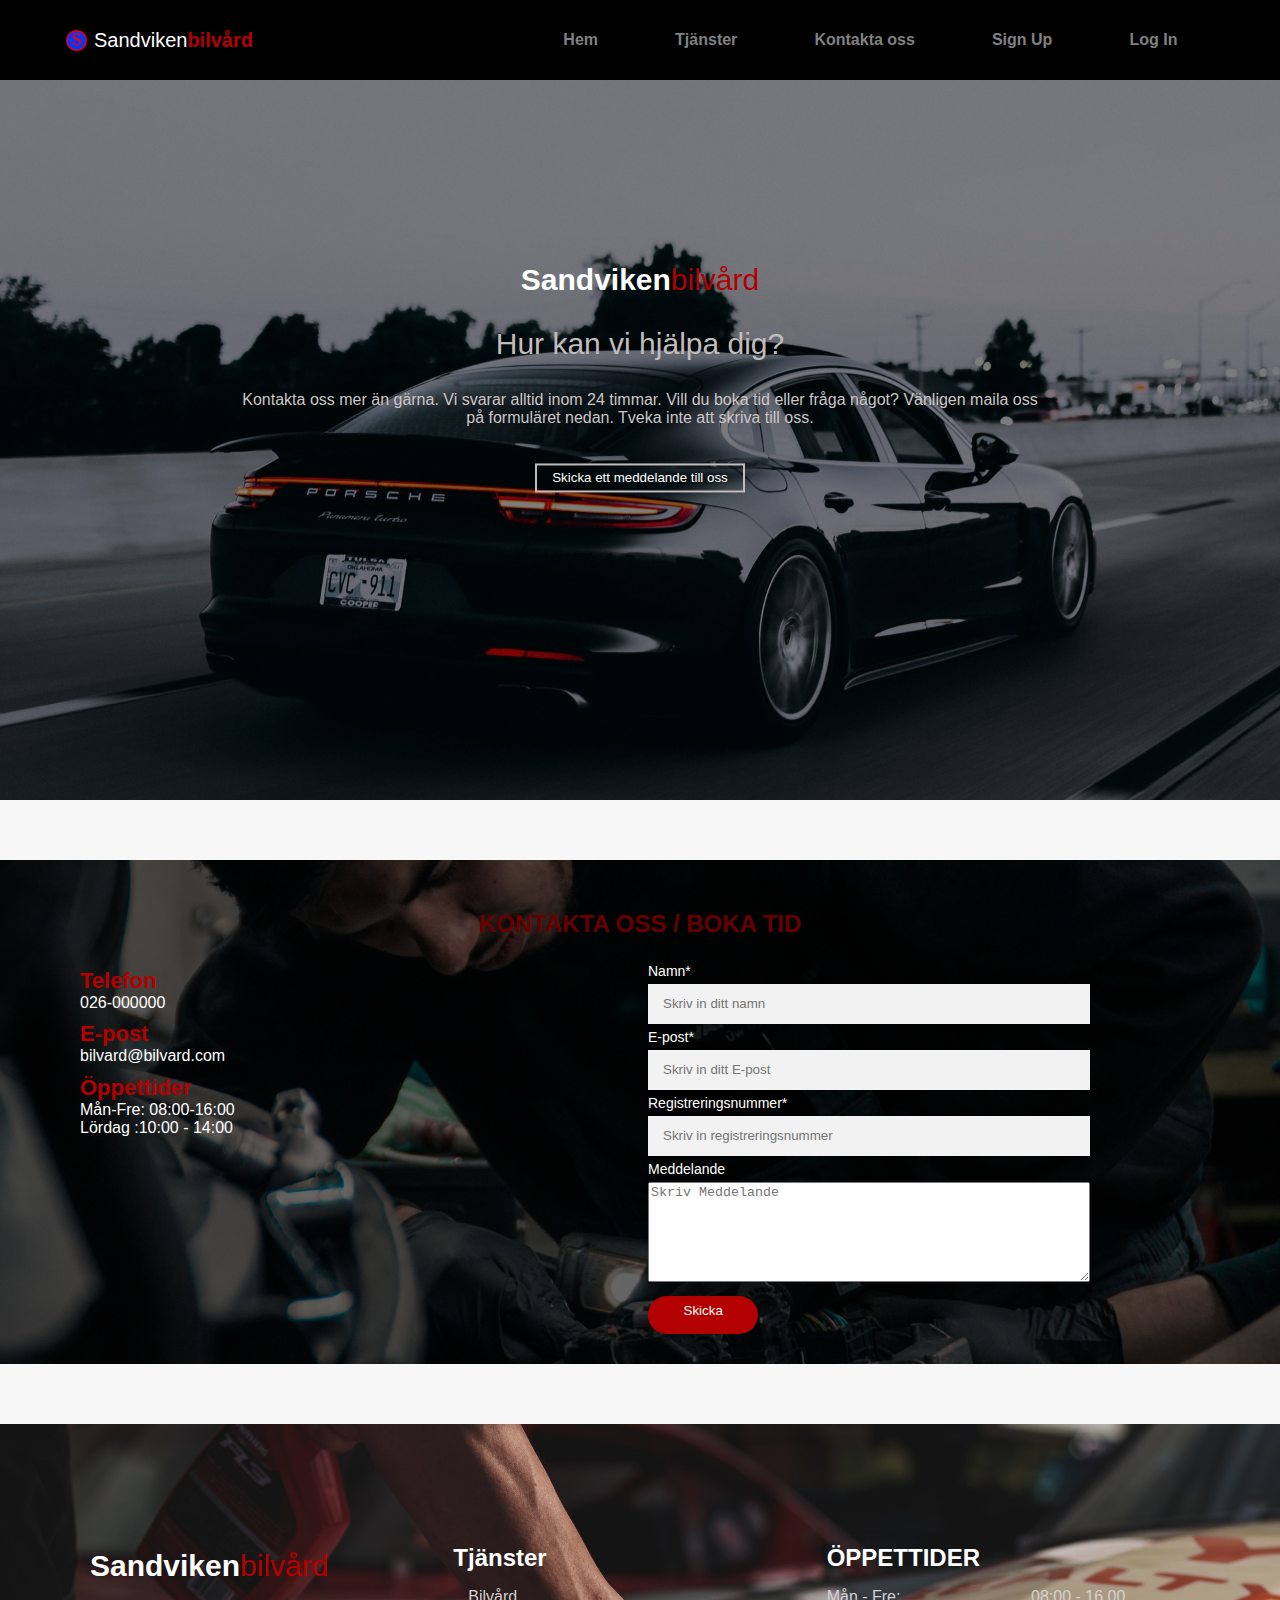
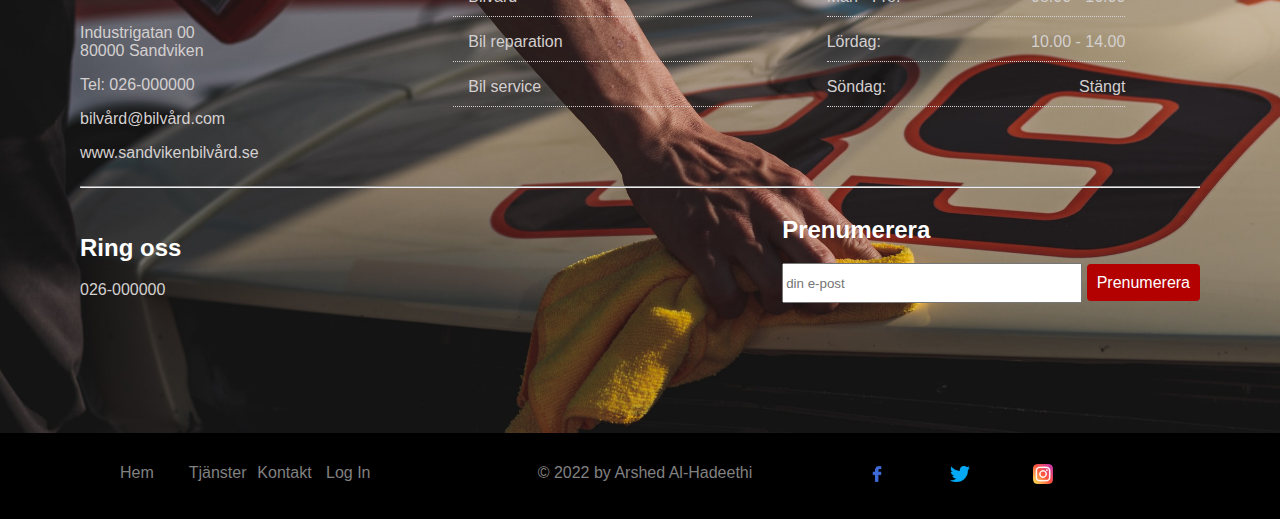
==== commit e55e8404: "uppdate" ====
--- a/kontakt.html
+++ b/kontakt.html
@@ -159,7 +159,6 @@
             <li><a href="index.html">Hem</a></li>
             <li><a href="tjanster.html"> Tjänster</a></li>
             <li><a href="kontakt.html">Kontakt </a></li>
-            <li><a href="#">Sign Up</a></li>
             <li><a href="#">Log In</a></li>
           </ul>
           <p>&copy; 2022 by Arshed Al-Hadeethi</p>
